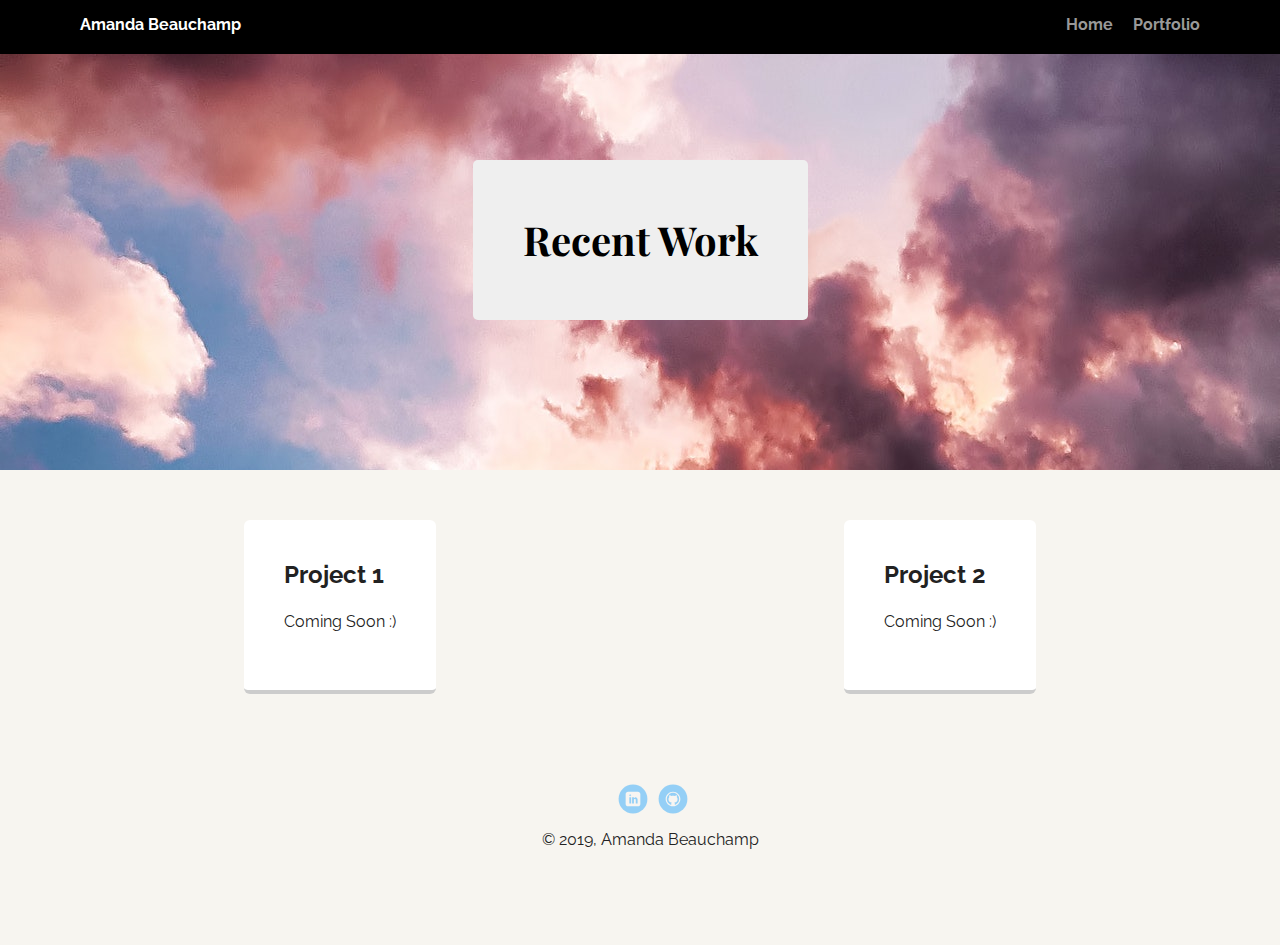
==== inner.html @ 4aa4e7a6 "Final as of 11/12/2019" ====
<!doctype html>
<html lang="en">
<head>
  <meta charset="utf-8">
  <title>Amanda Beauchamp's Profile</title>
  <meta name="viewport" content="width=device-width, initial-scale=1.0">
  <link rel="stylesheet" href="styles.css">
  <!--<link href="https://fonts.googleapis.com/css?family=Muli%7CRoboto:400,300,500,700,900" rel="stylesheet">-->
  <link href="https://fonts.googleapis.com/css?family=Playfair+Display|Raleway&display=swap" rel="stylesheet">
</head>
  <body>

    <div class="main-nav">
        <ul class="nav">
          <li class="name">Amanda Beauchamp</li>
          <li><a href="index.html">Home</a></li>
          <li><a href="inner.html">Portfolio</a></li>
        </ul>
    </div>

    <header>
      <h1 class="tag-2">Recent Work</h1>
    </header>

    <main class="flex">
      <div class="card">
        <h2>Project 1</h2>
        <p>Coming Soon :)</p>
      </div> 

      <div class="card">
        <h2>Project 2</h2>
        <p>Coming Soon :)</p>
      </div> 

    </main>
    <footer>
      <ul>
        <li><a href="https://www.linkedin.com/in/amanda-beauchamp-90ba925a/" class="social linkedin" target="_blank">LinkedIn</a></li>
        <li><a href="https://github.com/AmandaWebChamp" class="social github" target="_blank">Github</a></li>
      </ul>
      <p class="copyright">&copy; 2019, Amanda Beauchamp</p>
    </footer>
  </body>
  </html>
---- styles.css ----
/* Global Layout Set-up */
* { 
  box-sizing: border-box;
}
  
body {
  margin: 0;
  padding: 0;
  text-align: center;
  font-family: 'Raleway', sans-serif;
  color: #222;
  background: #f7f5f0;

}
/* Link Styles */

a {
  text-decoration: none;
  color: #999;
}
a:hover {
  color: #6633ff;
}

/* Section Styles */

.main-nav {
  width: 100%;
  background: black;
  min-height: 30px;
  padding: 10px;
  position: fixed;
  text-align: center;
}
.nav {
  display: flex;
  justify-content: space-around;
  font-weight: 700;
  list-style-type: none;
  margin: 0 auto;
  padding: 0;
}

.nav .name {
    display: block;
    margin-right: auto;
    color: white;
}

.tag-2 {
  background-color: #efefef;
  color: black;
  padding: 50px;
  border-radius: 5px;
  display: table;
  margin: 100px auto;
  font-family: 'Playfair Display', serif;
  font-size: 40px;
}
.nav li {
  padding: 5px 10px 10px 10px;
}
.nav a {
  transition: all .5s;
}
.nav a:hover {
  color: white
}

header {
  text-align: center;
  background: url('images/cloud_background.jpg') no-repeat top center ;
  background-size: cover;
  overflow: hidden;
  padding-top: 60px;
}
header {
  line-height: 1.5;
}
header .profile-image {
  margin-top: 50px;
  width: 150px;
  height: 150px;
  border-radius: 50%;
  border: 3px solid white;
  transition: all .5s;
}
header .profile-image:hover {
  transform: scale(1.2) rotate(5deg);
}
.tag {
  background-color: #efefef;
  color: black;
  padding: 10px;
  border-radius: 5px;
  display: table;
  margin: 10px auto;
  font-family: 'Playfair Display', serif;
} 
.location {
  background-color: #e0d7d3;
  color: #fff;
  font-family: 'Raleway', sans-serif;
}
.card {
  margin: 30px;
  padding: 20px 40px 40px;
  max-width: 500px;
  text-align: left;
  background: #fff;
  border-bottom: 4px solid #ccc;
  border-radius: 6px;
  transition: all .5s;
}
.card:hover {
  border-color: #ff99ff;
}

ul.skills {
  padding: 0;
  text-align: center;
}

.skills li {
  border-radius: 6px;
  display: inline-block;
  background: #fcdfce;
  color: white;
  padding: 5px 10px;
  margin: 2px;
  font-family: 'Raleway', sans-serif;
}

.skills li:nth-child(odd) {
  background: #8a7d80;
}

footer {
  width: 100%;
  min-height: 30px;
  padding: 20px 0 40px 20px;
}

footer .copyright {
  top: -8px;
  font-size: .75em;
}

footer ul {
  list-style-type: none;
  margin: 0;
  padding: 0;
}

footer ul li {
  display: inline-block;
}

a.social {
  display: inline-block;
  text-indent: -9999px;
  margin-left: 5px;
  width: 30px;
  height: 30px;
  background-size: 30px 30px;
  opacity: .4;
  transition: all .5s;
}
a.twitter {
  background-image: url(images/twitter.svg);
}
a.linkedin {
  background-image: url(images/linkedin.svg);
}
a.github {
  background-image: url(images/github.svg);
}
a.social:hover {
  opacity: 1;
}
.clearfix {
  clear: both;
}

/* Styles for larger screens */
@media screen and (min-width: 720px) {
  
  .flex {
      display: -ms-flexbox;      /* TWEENER - IE 10 */
      display: flex; 
      max-width: 1200px;
      -ms-flex-pack: distribute;
      justify-content: space-around;
      margin: 0 auto;
  }

  header {
    min-height: 470px;
  }

  .nav {
    max-width: 1200px;
    padding: 0 30px;
  }


  main {
    padding-top: 20px;
  }

  main p {
    line-height: 1.6em;
  }

  footer {
    font-size: 1.3em;
    max-width: 1200px;
    margin: 40px auto;
  }

}
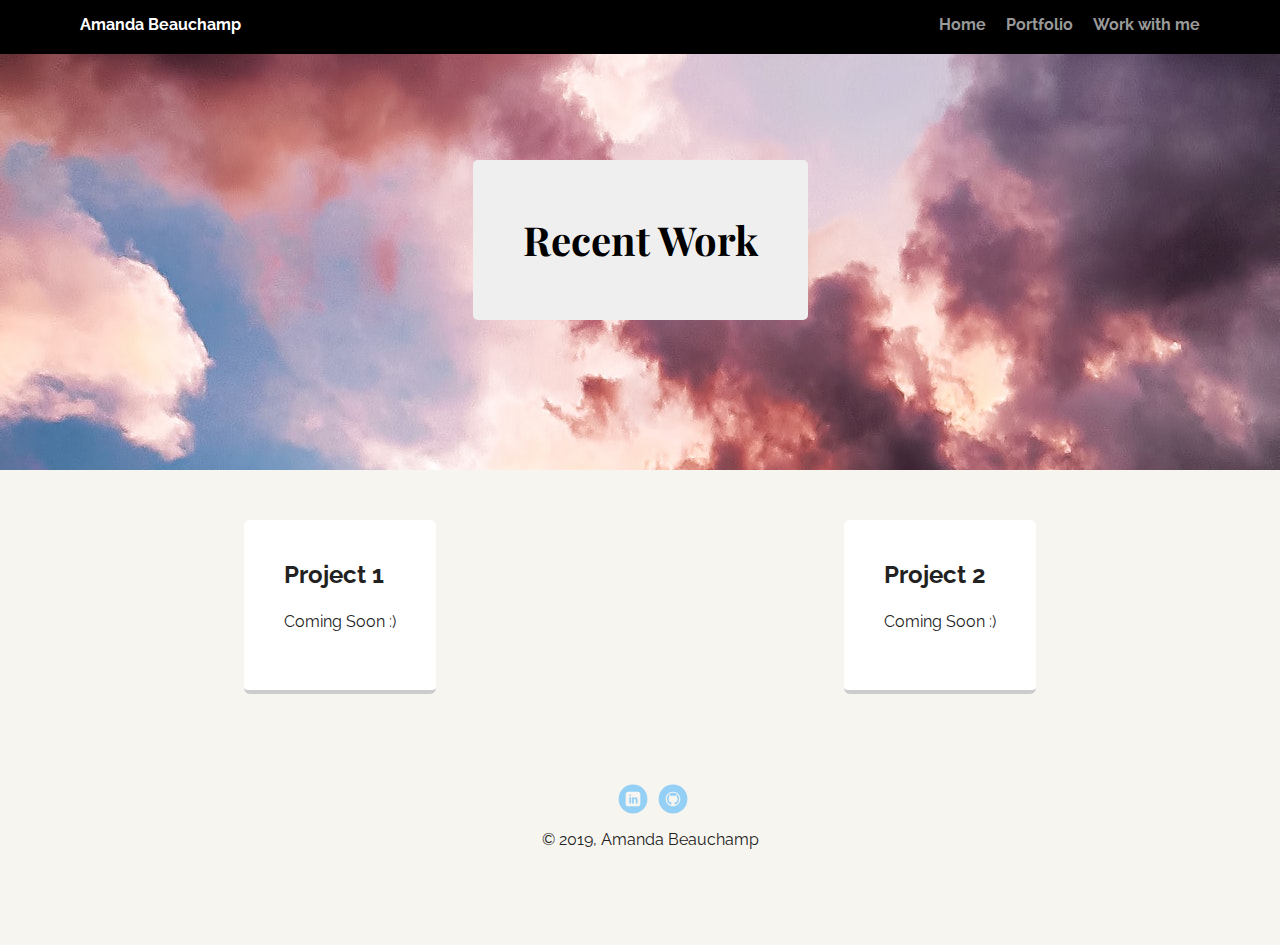
==== commit a0357ed9: "Added Work with me page" ====
--- a/inner.html
+++ b/inner.html
@@ -15,6 +15,7 @@
           <li class="name">Amanda Beauchamp</li>
           <li><a href="index.html">Home</a></li>
           <li><a href="inner.html">Portfolio</a></li>
+          <li><a href="contact.html">Work with me</a></li>
         </ul>
     </div>
 
--- a/styles.css
+++ b/styles.css
@@ -182,6 +182,45 @@
   clear: both;
 }
 
+/* Contact Form  */
+#body-contact
+* {
+  box-sizing: border-box;
+  text-align: left;
+
+}
+
+input[type=text], select, textarea {
+  width: 100%;
+  padding: 12px;
+  border: 1px solid #ccc;
+  border-radius: 4px;
+  box-sizing: border-box;
+  margin-top: 6px;
+  margin-bottom: 16px;
+  resize: vertical;
+}
+
+input[type=submit] {
+  background-color: #b86d6a;
+  color: white;
+  padding: 12px 20px;
+  border: none;
+  border-radius: 4px;
+  cursor: pointer;
+}
+
+input[type=submit]:hover {
+  background-color: #b86d6a;
+}
+
+.container {
+  border-radius: 5px;
+  background-color: #fed4c8;
+  padding: 20px;
+}
+
+
 /* Styles for larger screens */
 @media screen and (min-width: 720px) {
   
